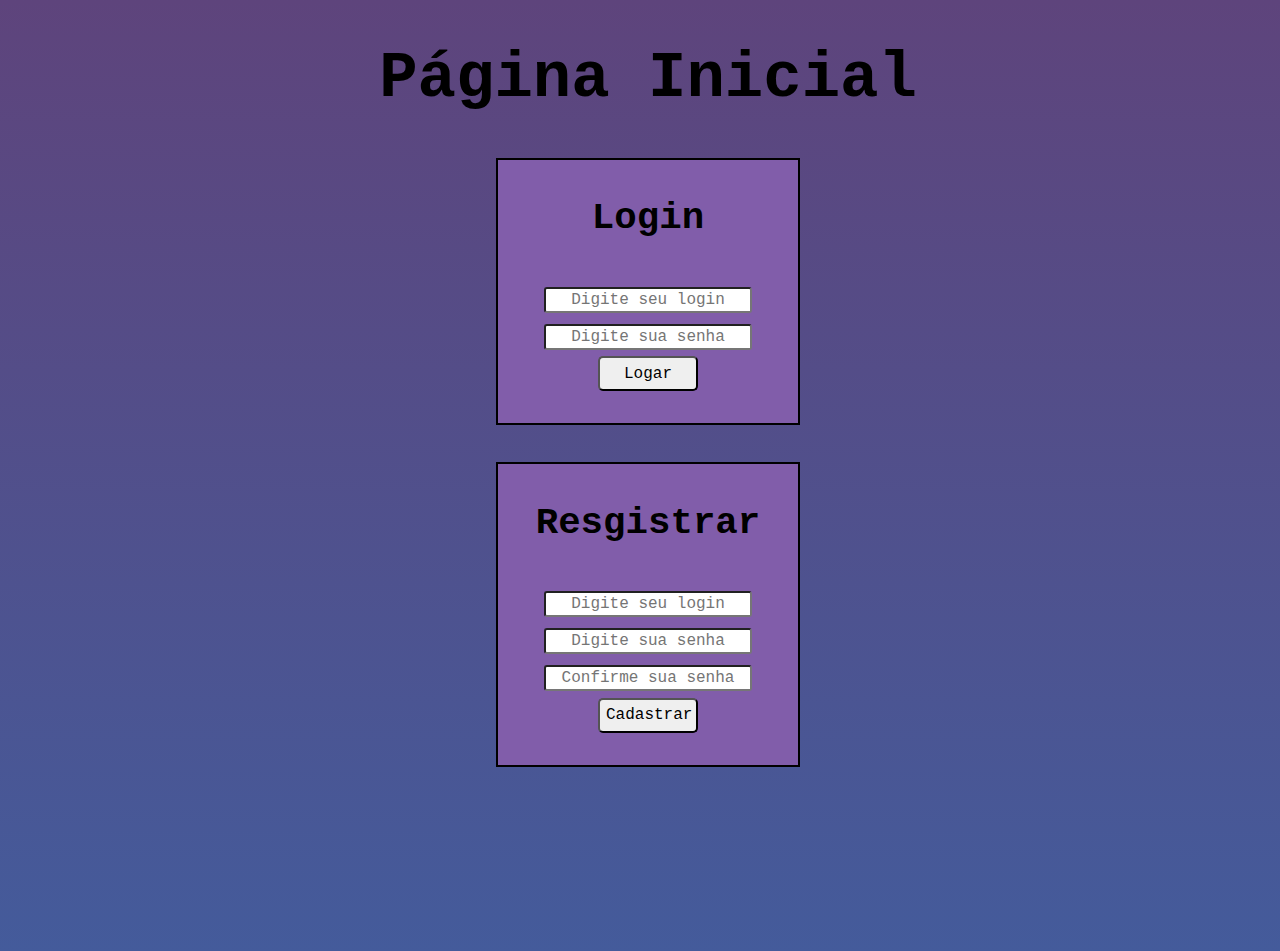
==== index.html @ c137441e "Add files via upload" ====
<!DOCTYPE html>
<html lang="pt-br">
<head>
    <link rel="stylesheet" href="style.css">
    <meta charset="UTF-8">
    <meta name="viewport" content="width=device-width, initial-scale=1.0">
    <title>Página Inicial</title>
</head>
<body>
    <h1>Página Inicial</h1>
    <div>
        <h3>Login</h3>
        <input type="text" placeholder="Digite seu login" id="login"><br>
        <input type="password" placeholder="Digite sua senha" id="password"><br>
        <button onclick="login()">Logar</button>
        <p></p>
    </div>
    <br>
    <div>
        <h3>Resgistrar</h3>
        <input type="text" placeholder="Digite seu login" id="novoLogin"><br>
        <input type="password" placeholder="Digite sua senha" id="novaSenha"><br>
        <input type="password" placeholder="Confirme sua senha" id="repSenha"><br>
        <button onclick="cadastra()">Cadastrar</button>
        <p></p>
    
    <script src="script.js"></script>
</body>
</html>
---- style.css ----
body{
    background-image: linear-gradient(to bottom, rgb(94, 68, 124),rgb(68, 91, 155));
    width: 100vw;
    height: 100vh;
    text-align: center;
    font-family: courier,arial,helvetica;
    font-size: xx-large;
}
div{
    border: solid;
    width: 300px;
    margin: 0 auto;
    border-width: 2px;
    background-color:  rgb(129, 93, 170); 
}
input{
    width: 200px;
    height: 20px;
    border-radius: 3px;
    font-size: medium;
    text-align: center;
    font-family: courier,arial,helvetica;
}
button{
    width: 100px;
    height: 35px;
    border-radius: 5px;
    font-size: medium;
    font-family: courier,arial,helvetica;
}
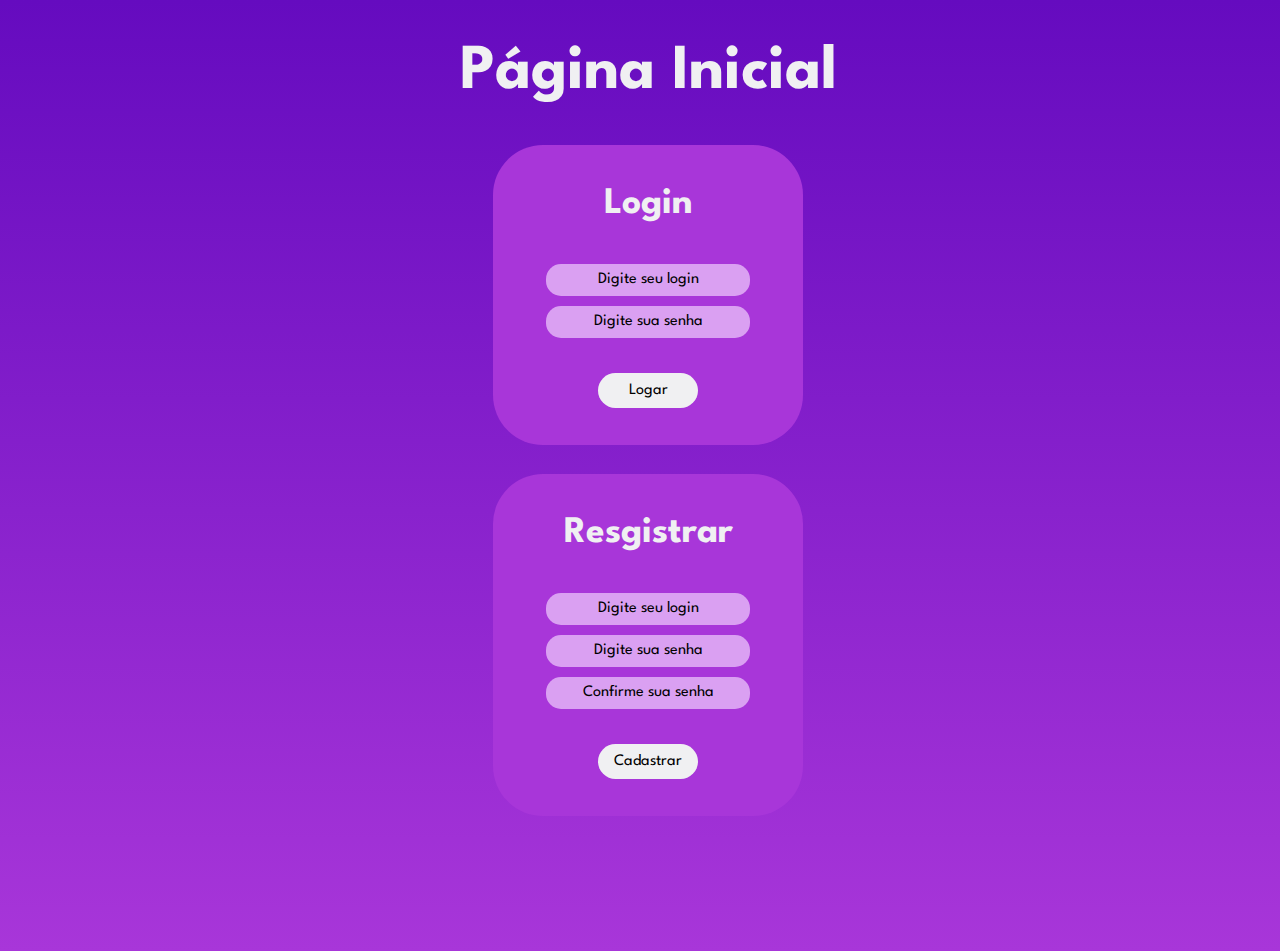
==== commit 98882b09: "atualizei o style" ====
--- a/index.html
+++ b/index.html
@@ -11,7 +11,7 @@
     <div>
         <h3>Login</h3>
         <input type="text" placeholder="Digite seu login" id="login"><br>
-        <input type="password" placeholder="Digite sua senha" id="password"><br>
+        <input type="password" placeholder="Digite sua senha" id="password"><br><br>
         <button onclick="login()">Logar</button>
         <p></p>
     </div>
@@ -20,7 +20,7 @@
         <h3>Resgistrar</h3>
         <input type="text" placeholder="Digite seu login" id="novoLogin"><br>
         <input type="password" placeholder="Digite sua senha" id="novaSenha"><br>
-        <input type="password" placeholder="Confirme sua senha" id="repSenha"><br>
+        <input type="password" placeholder="Confirme sua senha" id="repSenha"><br><br>
         <button onclick="cadastra()">Cadastrar</button>
         <p></p>
     
--- a/style.css
+++ b/style.css
@@ -1,30 +1,45 @@
+@import url('https://fonts.googleapis.com/css2?family=League+Spartan:wght@500&display=swap');
+
 body{
-    background-image: linear-gradient(to bottom, rgb(94, 68, 124),rgb(68, 91, 155));
+    background-image: linear-gradient(to bottom, #650BBF,#A836D9);
     width: 100vw;
     height: 100vh;
     text-align: center;
-    font-family: courier,arial,helvetica;
+    font-family:'League Spartan', sans-serif;
     font-size: xx-large;
+    color: #F0F0F2;
 }
 div{
     border: solid;
     width: 300px;
     margin: 0 auto;
     border-width: 2px;
-    background-color:  rgb(129, 93, 170); 
+    background-color:  #A836D9;
+    border-radius: 50px;
+    border: 0;
+    padding: 5px;
 }
 input{
     width: 200px;
-    height: 20px;
-    border-radius: 3px;
+    height: 30px;
+    border-radius: 15px;
     font-size: medium;
     text-align: center;
-    font-family: courier,arial,helvetica;
+    font-family: 'League Spartan', sans-serif;
+    background-color: #DAA0F2;
+    border: 0;
+    margin: 5px;
 }
 button{
     width: 100px;
     height: 35px;
-    border-radius: 5px;
+    border-radius: 25px;
     font-size: medium;
-    font-family: courier,arial,helvetica;
-}+    font-family: 'League Spartan', sans-serif;
+    border: 0;
+    background-color: #F0F0F2;
+    
+}
+input::placeholder {
+    color: black;
+  }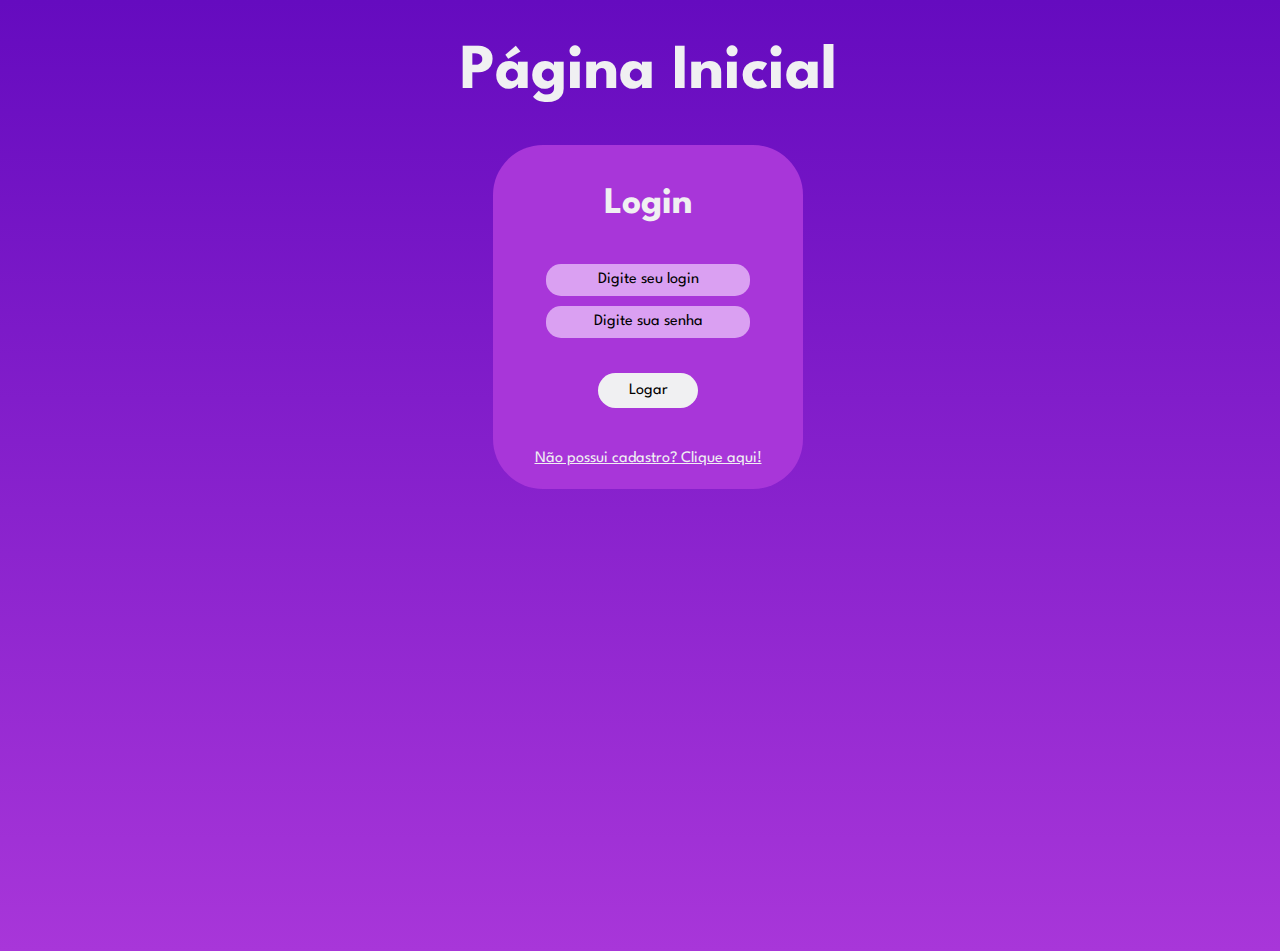
==== commit bc027b0f: "Atualizando" ====
--- a/index.html
+++ b/index.html
@@ -14,16 +14,9 @@
         <input type="password" placeholder="Digite sua senha" id="password"><br><br>
         <button onclick="login()">Logar</button>
         <p></p>
+        <a href="cadastro.html" id="cadastr"> Não possui cadastro? Clique aqui!</a>
     </div>
     <br>
-    <div>
-        <h3>Resgistrar</h3>
-        <input type="text" placeholder="Digite seu login" id="novoLogin"><br>
-        <input type="password" placeholder="Digite sua senha" id="novaSenha"><br>
-        <input type="password" placeholder="Confirme sua senha" id="repSenha"><br><br>
-        <button onclick="cadastra()">Cadastrar</button>
-        <p></p>
-    
     <script src="script.js"></script>
 </body>
 </html>--- a/style.css
+++ b/style.css
@@ -18,6 +18,7 @@
     border-radius: 50px;
     border: 0;
     padding: 5px;
+    padding-bottom: 20px;
 }
 input{
     width: 200px;
@@ -42,4 +43,10 @@
 }
 input::placeholder {
     color: black;
-  }+}
+
+#cadastr{
+    font-size: medium;
+    font-family: 'League Spartan', sans-serif;
+    color: #F0F0F2;
+}